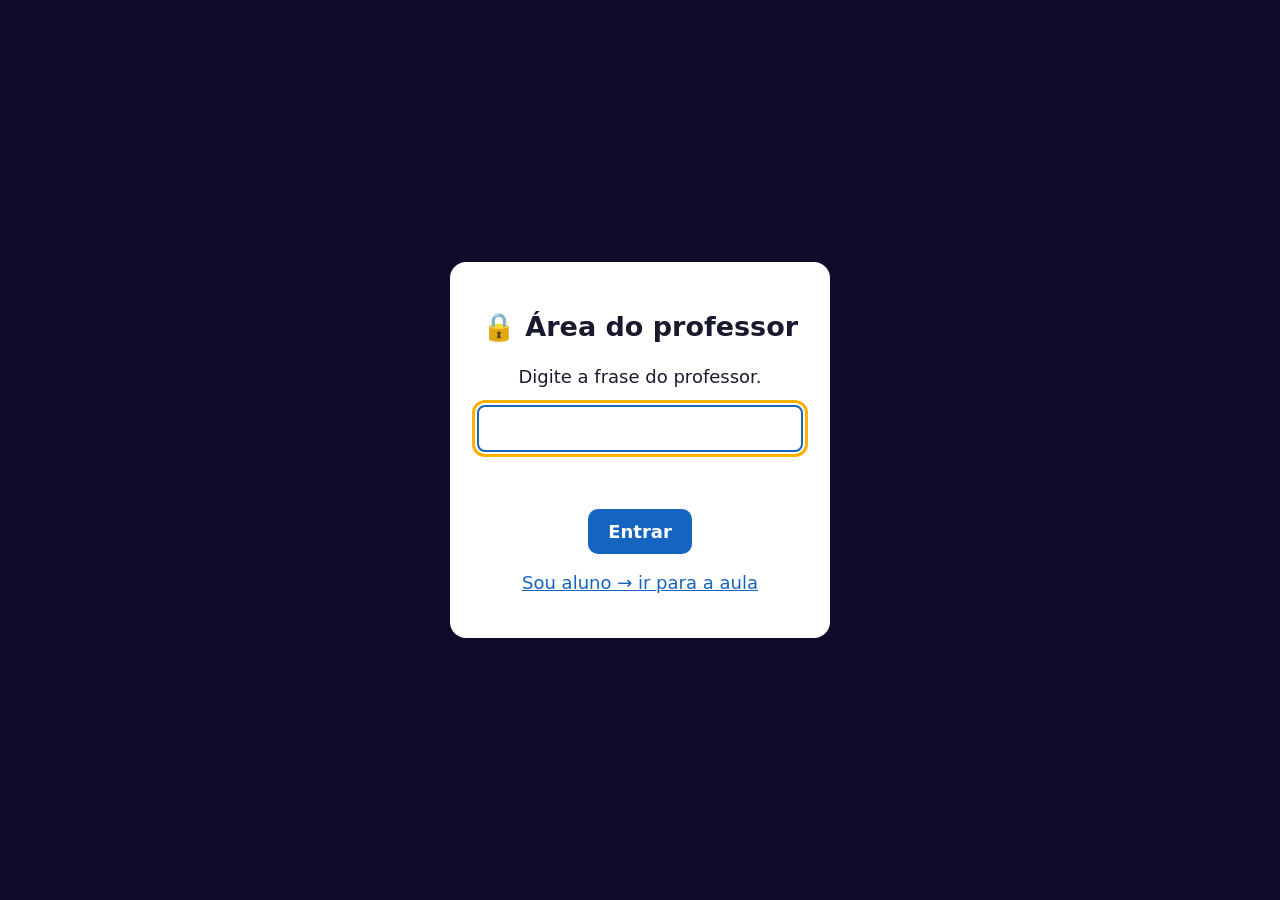
==== professor.html @ aad0c788 "Aula Viva 1.2: página dos alunos nova, área do professor e QR na TV - index.html: página dos alunos " ====
<!DOCTYPE html>
<html lang="pt-BR">
<head>
<meta charset="UTF-8">
<meta name="viewport" content="width=device-width, initial-scale=1">
<meta name="robots" content="noindex">
<title>Área do professor</title>
<link rel="stylesheet" href="motor/viva.css">
<link rel="stylesheet" href="motor/viva-hub.css">
<style>
  .p-acoes { display: flex; flex-wrap: wrap; gap: .5em; margin: .5em 0; }
  .p-acoes a, .p-acoes button { text-decoration: none; }
  .p-link { display: flex; gap: .4em; margin: .3em 0; } .p-link input { flex: 1; min-width: 0; font: 14px var(--mono); padding: .35em; border-radius: 6px; border: 1px solid #7c5cff; }
  .p-status li { margin: .3em 0; }
  .ok { color: #86efac; } .falta { color: #fdba74; }
  html.hub-claro .ok { color: #166534; } html.hub-claro .falta { color: #9a3412; }
</style>
</head>
<body class="hub">
<header class="hub-topo">
  <div class="hub-marca"><span class="hub-logo" aria-hidden="true">👨‍🏫</span><span>Área do professor</span></div>
  <div class="hub-a11y"><button type="button" data-a11y="menos" aria-label="Diminuir letra">A−</button><button type="button" data-a11y="mais" aria-label="Aumentar letra">A+</button></div>
</header>
<div class="hub-corpo" style="grid-template-columns:1fr"><main class="hub-main" id="main"></main></div>
<script src="config.js"></script>
<script src="motor/viva-core.js"></script>
<script src="aulas.js"></script>
<script>
Viva.portaoProfessor(function () {
  "use strict";
  const V = Viva, esc = V.esc, $ = V.$, C = window.VIVA_CONFIG || {};
  V.a11y.init({});
  const LISTA = (window.AULAS || (window.AULAS_ATUAIS || []).map((a) => Object.assign({ hoje: true }, a))).map((a) => Object.assign({}, a, { pasta: a.pasta.replace(/\/?$/, "/") }));
  const DADOS = {};
  const abs = (p) => new URL(p, location.href).href;
  function carregar(i) {
    if (i >= LISTA.length) return pronto();
    const sc = document.createElement("script"); sc.src = LISTA[i].pasta + "aula.js";
    sc.onload = () => { DADOS[LISTA[i].pasta] = window.AULA; window.AULA = undefined; carregar(i + 1); };
    sc.onerror = () => carregar(i + 1); document.head.appendChild(sc);
  }
  const campo = (rot, url) => '<label style="font-size:.85em;font-weight:700">' + rot + '</label><div class="p-link"><input readonly value="' + esc(url) + '"><button class="btn sec" type="button" data-copiar>📋</button></div>';
  function pronto() {
    const fb = C.firebase && C.firebase.apiKey && C.firebase.databaseURL;
    let h = '<section class="hub-card"><h1>Situação do site</h1><ul class="p-status">' +
      '<li class="' + (fb ? "ok" : "falta") + '">' + (fb ? "✔ Firebase configurado: os celulares seguem o painel ao vivo (entre no painel com seu login)." : "✖ Firebase vazio: os celulares usam os códigos dos blocos.") + "</li>" +
      '<li class="' + (C.feedback && C.feedback.url ? "ok" : "falta") + '">' + (C.feedback && C.feedback.url ? "✔ Formulário de feedback ligado." : "✖ Sem formulário de feedback.") + "</li>" +
      '<li class="ok">✔ Página dos alunos: ' + esc(abs("index.html")) + " (não tem link para esta área).</li>" +
      "</ul><p>Para mudar a <b>aula de hoje</b>, edite <code>aulas.js</code>: coloque <code>hoje: true</code> só na aula do dia.</p>" + campo("Link da página dos alunos (todas as aulas)", abs("index.html")) + "</section>";
    h += LISTA.slice().reverse().map((a) => {
      const d = DADOS[a.pasta]; if (!d) return '<section class="hub-card"><h2>' + esc(a.pasta) + " — aula.js não encontrado</h2></section>";
      return '<section class="hub-card' + (a.hoje ? " destaque" : "") + '"><h1>' + esc(d.titulo) + (a.hoje ? ' <span class="hub-tag">hoje</span>' : "") + '</h1><p class="hub-sub">' + esc(d.objetivo || "") + "</p>" +
        '<div class="p-acoes"><a class="hub-btn ouro pequeno" href="' + esc(a.pasta) + 'professor.html"><span class="ic">🎛️</span><span>Painel</span></a><a class="hub-btn roxo pequeno" href="' + esc(a.pasta) + 'tv.html" target="viva-tv"><span class="ic">📺</span><span>TV</span></a></div>' +
        campo("Link da aula no celular (para o Classroom)", abs(a.pasta + "aluno.html")) + (d.jogo ? campo("Link do jogo", abs(a.pasta + "jogo.html")) : "") + "</section>";
    }).join("");
    $("#main").innerHTML = h;
    V.$$("[data-copiar]").forEach((b) => (b.onclick = async () => { const i = b.previousElementSibling; try { await navigator.clipboard.writeText(i.value); V.toast("Link copiado.", "ok"); } catch (e) { i.select(); V.toast("Selecionado: use Ctrl+C."); } }));
  }
  carregar(0);
}, "index.html");
</script>
</body>
</html>
---- motor/viva.css ----
@font-face { font-family: "Giz"; src: url("fontes/patrick-hand.woff2") format("woff2"); font-display: swap; } /* Patrick Hand, SIL OFL 1.1 */
/* Kit Aula Viva — estilos compartilhados. Cores conferidas para WCAG 2.1 AA (ferramentas/contraste.py). */
:root {
  --escala: 1;
  --azul: #0D47A1; --azul2: #1565C0; --azul-claro: #E3F2FD;
  --texto: #1a1a2e; --texto2: #3d4152; --fundo: #F6F7FB; --cartao: #ffffff; --borda: #d5d9e4;
  --dourado: #FFB300; --dourado-claro: #FFF8E1;
  --roxo: #6A1B9A; --roxo-claro: #F3E5F5;
  --verde: #2E7D32; --verde-claro: #E8F5E9;
  --vermelho: #C62828; --vermelho-claro: #FFEBEE;
  --laranja: #B33C00; --laranja-claro: #FFF3E0;
  --lousa: #1f2d26; --giz: #f5f5ee; --giz-amarelo: #ffe082;
  --cod-fundo: #0d1117; --cod-texto: #e6edf3;
  --fonte: "Segoe UI", system-ui, -apple-system, Roboto, Arial, sans-serif;
  --mono: "Cascadia Mono", "Consolas", "DejaVu Sans Mono", "Courier New", monospace;
  --raio: 14px;
}
* { box-sizing: border-box; }
html, body { margin: 0; }
body { font-family: var(--fonte); color: var(--texto); background: var(--fundo); }
button { font: inherit; cursor: pointer; color: inherit; background: #e8ebf3; border: 0; }
a { color: var(--azul2); }
code, pre, .py-editor, .pl-input { font-family: var(--mono); font-variant-ligatures: none !important; }
.btn { background: var(--azul2); color: #fff; border-radius: 10px; padding: .55em 1em; font-weight: 600; border: 2px solid transparent; }
.btn:hover { background: var(--azul); }
.btn.sec { background: #fff; color: var(--azul); border-color: var(--azul2); }
.btn.ok { background: var(--verde); }
.btn.perigo { background: var(--vermelho); }
.btn:disabled { opacity: .55; cursor: default; }
:focus-visible { outline: 3px solid var(--dourado); outline-offset: 2px; }
[hidden] { display: none !important; }

/* ===== Slide (conteúdo comum) ===== */
.slide { color: var(--texto); }
.s-titulo { color: var(--azul); margin: 0 0 .5em; line-height: 1.15; }
.s-texto { line-height: 1.45; margin: 0 0 .7em; }
.s-itens { padding-left: 1.2em; margin: 0; }
.s-itens li { margin: .35em 0; line-height: 1.4; transition: opacity .35s; }
.s-itens li.oculto { opacity: 0; }
.s-destaque { background: var(--dourado-claro); border-left: 6px solid var(--dourado); padding: .6em .9em; border-radius: 8px; margin-top: .8em; font-weight: 600; }
.s-tag { align-self: flex-start; display: inline-block; background: var(--roxo); color: #fff; font-weight: 700; border-radius: 99px; padding: .2em .8em; margin-bottom: .5em; font-size: .8em; }
.s-tag.quiz { background: var(--azul); } .s-tag.tut { background: #00695C; } .s-tag.pratica { background: var(--verde); } .s-tag.demo { background: var(--laranja); }
.s-pergunta { background: var(--azul-claro); border-radius: 10px; padding: .6em .9em; margin: .6em 0; font-weight: 600; }
.s-resposta { background: var(--verde-claro); border-left: 6px solid var(--verde); border-radius: 8px; padding: .6em .9em; margin: .6em 0; }
.s-fonte { font-size: .75em; color: var(--texto2); margin-top: .8em; }
.s-img { margin: .6em 0 0; text-align: center; } .s-img img { max-width: 100%; max-height: 340px; border-radius: 10px; } .s-img figcaption { font-size: .75em; color: var(--texto2); }
.s-hero { text-align: center; }
.s-hero h1 { margin: .2em 0; line-height: 1.1; }
.hero-emoji { font-size: 2.6em; }
.s-quadro { background: var(--lousa); color: var(--giz); border-radius: var(--raio); padding: 1em 1.3em; border: 10px solid #6d4c2f; }
.s-quadro .s-titulo { color: var(--giz-amarelo); }
.quadro-rotulo { font-size: .75em; color: var(--giz-amarelo); letter-spacing: .05em; margin-bottom: .3em; }
.quadro-linhas { font-size: calc(1.15em * var(--zq, 1)); }
.quadro-linhas p { margin: .25em 0; font-family: "Giz", "Segoe Print", "Comic Sans MS", cursive; line-height: 1.35; min-height: 1.35em; text-shadow: 0 0 1px rgba(255,255,255,.55), 1px 1px 0 rgba(0,0,0,.35); letter-spacing: .01em; }
.quadro-linhas p.digitando::after { color: #fff; content: "▮"; }
.quadro-linhas code { background: transparent; color: var(--giz-amarelo); }
.ativ-meta { display: flex; gap: .6em; flex-wrap: wrap; margin-bottom: .5em; }
.ativ-meta span { background: var(--verde-claro); color: #1b5e20; border-radius: 99px; padding: .2em .8em; font-weight: 600; font-size: .85em; }
.ativ-itens li { margin: .4em 0; line-height: 1.4; }
.ativ-itens label { display: flex; gap: .5em; align-items: flex-start; }
.ativ-itens input { width: 1.4em; height: 1.4em; flex: none; margin-top: .1em; }
.quiz-ops { display: grid; gap: .5em; }
.op { text-align: left; background: #fff; border: 2px solid var(--borda); border-radius: 10px; padding: .55em .8em; line-height: 1.3; color: var(--texto); }
.op b { display: inline-block; min-width: 1.5em; color: var(--azul); }
.op.certa { background: var(--verde-claro); border-color: var(--verde); }
.op.errada { background: var(--vermelho-claro); border-color: var(--vermelho); }
.op:disabled { cursor: default; opacity: 1; }
.cartas { display: grid; grid-template-columns: repeat(auto-fit, minmax(220px, 1fr)); gap: .7em; }
.carta { position: relative; min-height: 7em; border-radius: 12px; border: 2px solid var(--roxo); background: var(--roxo-claro); padding: .7em; perspective: 800px; color: var(--texto); }
.carta .frente, .carta .verso { display: block; line-height: 1.3; overflow-wrap: anywhere; }
.carta, .chip, .grupo, .op { min-width: 0; overflow-wrap: anywhere; }
.carta .verso { display: none; }
.carta.virada { background: #fff; border-color: var(--verde); }
.carta.virada .frente { display: none; } .carta.virada .verso { display: block; }
.carta:not(.virada) .frente { font-weight: 700; font-size: 1.1em; }
.classif-itens { display: flex; flex-wrap: wrap; gap: .4em; margin: .4em 0 .8em; min-height: 2em; }
.chip { background: #fff; border: 2px solid var(--azul2); border-radius: 99px; padding: .35em .8em; color: var(--texto); display: inline-block; }
.chip.sel { background: var(--dourado); border-color: #8a5a00; }
.chip.fixo { border-color: var(--verde); background: var(--verde-claro); margin: .15em; }
.classif-grupos { display: grid; grid-template-columns: repeat(auto-fit, minmax(200px, 1fr)); gap: .6em; }
.grupo { border: 2px dashed var(--azul2); border-radius: 12px; padding: .5em; min-height: 5em; background: #fff; }
.grupo-nome { font-weight: 700; color: var(--azul); margin-bottom: .3em; }
.treme { animation: treme .4s; }
@keyframes treme { 25% { transform: translateX(-6px); } 75% { transform: translateX(6px); } }
.faca-celular { display: inline-block; background: var(--dourado); color: #1a1a2e; font-weight: 700; padding: .4em 1em; border-radius: 99px; }
.dica-uso { font-size: .8em; color: var(--texto2); }
.balao { position: relative; background: var(--dourado-claro); border: 2px solid var(--dourado); border-radius: 14px; padding: .5em .8em; margin-top: .7em; line-height: 1.35; }
.balao::before { content: "💬 "; }

/* demo código */
.demo-cod .ed-barra { background: #1f2630; color: #c9d1d9; padding: .35em .7em; border-radius: 10px 10px 0 0; font-size: .7em; font-family: var(--mono); }
.ed-barra span { display: inline-block; width: .7em; height: .7em; border-radius: 50%; background: #ff5f56; margin-right: .25em; }
.ed-barra span:nth-child(2) { background: #ffbd2e; } .ed-barra span:nth-child(3) { background: #27c93f; }
.ed { background: var(--cod-fundo); color: var(--cod-texto); padding: .5em 0; border-radius: 0 0 10px 10px; overflow-x: auto; }
.ed-linha { display: flex; min-height: 1.45em; font-family: var(--mono); white-space: pre; }
.ed-linha.atual { background: #1c2b44; }
.ed-n { color: #8b949e; width: 2.4em; text-align: right; padding-right: .7em; flex: none; user-select: none; }
.ed code { background: none; color: inherit; }
.digitando::after { content: "▌"; color: var(--dourado); animation: pisca 1s steps(1) infinite; }
@keyframes pisca { 50% { opacity: 0; } }
.hl-kw { color: #ff7b72; } .hl-str { color: #a5d6ff; } .hl-num { color: #79c0ff; } .hl-com { color: #8b949e; } .hl-bi { color: #d2a8ff; } .hl-op { color: #e6edf3; }
.saida { margin-top: .5em; background: #fff; border: 2px solid var(--verde); border-radius: 10px; }
.saida-rot { background: var(--verde); color: #fff; font-weight: 700; padding: .2em .7em; font-size: .75em; }
.saida pre, pre.codigo { margin: 0; padding: .5em .8em; white-space: pre-wrap; font-family: var(--mono); }
pre.codigo { background: var(--cod-fundo); color: var(--cod-texto); border-radius: 10px; }

/* demo carta / e-mail */
.demo-carta { background: #fff; border: 2px solid var(--borda); border-radius: 12px; padding: .6em .9em; }
.demo-carta.papel { background: #fffdf5; background-image: repeating-linear-gradient(transparent 0 1.9em, #e3e7f1 1.9em 2em); }
.ct-cab { border-bottom: 2px solid var(--borda); margin-bottom: .4em; padding-bottom: .3em; }
.ct-campo { display: flex; gap: .6em; align-items: baseline; padding: .2em .3em; border-radius: 8px; min-height: 1.6em; }
.ct-campo.atual { background: var(--dourado-claro); outline: 2px solid var(--dourado); }
.ct-rot { flex: none; font-size: .7em; font-weight: 700; color: #fff; background: var(--azul2); border-radius: 99px; padding: .1em .6em; min-width: 5.5em; text-align: center; }
.ct-corpo .ct-campo { flex-direction: column; gap: .1em; }
.ct-corpo .ct-rot { background: var(--roxo); }
.ct-txt { line-height: 1.4; min-width: 0; overflow-wrap: anywhere; }
.ct-campo.vazia .ct-txt { color: transparent; }

/* demo e prática de planilha */
.pl-fx { display: flex; align-items: center; gap: .4em; border: 2px solid var(--borda); border-bottom: 0; background: #fff; padding: .3em .5em; border-radius: 10px 10px 0 0; font-family: var(--mono); }
.pl-nome { font-weight: 700; min-width: 2.6em; color: var(--azul); }
.pl-f { color: var(--texto2); font-style: italic; }
.pl-entrada { flex: 1; min-height: 1.3em; }
.pl-input { flex: 1; min-width: 0; font-size: 1em; padding: .3em .4em; border: 2px solid var(--azul2); border-radius: 6px; }
.pl-rola { overflow-x: auto; }
table.pl { border-collapse: collapse; background: #fff; width: 100%; font-variant-numeric: tabular-nums; }
.pl th { background: #eef1f6; color: var(--texto2); font-weight: 600; border: 1px solid #c7ccd8; padding: .2em .4em; font-size: .8em; }
.pl td { border: 1px solid #c7ccd8; padding: .25em .45em; white-space: nowrap; height: 1.8em; }
.pl td.num { text-align: right; }
.pl td.cab { font-weight: 700; background: #f3f6fb; }
.pl td.sel { outline: 3px solid var(--azul2); outline-offset: -3px; background: #e8f0fe; }
.pl td.ref { background: #fff3cd; box-shadow: inset 0 0 0 2px #c77700; }
.pl td.edit { background: #fffbea; cursor: pointer; }
.pl td.edit.sel { background: #e8f0fe; }
.pl td.acende { animation: acende 1.2s; }
@keyframes acende { 0% { background: #c8f7c5; } 100% { background: #e8f0fe; } }
.pl-msg { min-height: 1.4em; margin: .4em 0; }
.pl-msg.ok { color: var(--verde); font-weight: 700; }

/* python */
.py-editor { width: 100%; background: var(--cod-fundo); color: var(--cod-texto); border: 0; border-radius: 10px; padding: .6em; font-size: .95em; line-height: 1.45; tab-size: 4; resize: vertical; }
.py-botoes { display: flex; gap: .5em; margin: .5em 0; }
.py-saida { background: #fff; border: 2px solid var(--borda); border-radius: 10px; padding: .5em; min-height: 2.5em; white-space: pre-wrap; margin: 0; }
.py-saida.erro { border-color: var(--vermelho); color: #8e1b1b; background: var(--vermelho-claro); }
.py-saida.ok { border-color: var(--verde); background: var(--verde-claro); }

/* desenho */
.desenho canvas { width: 100%; border: 2px solid var(--borda); border-radius: 10px; background: #fff; touch-action: none; }
.cores { display: flex; gap: .4em; align-items: center; flex-wrap: wrap; margin-bottom: .4em; }
.cor { width: 2.2em; height: 2.2em; border-radius: 50%; border: 3px solid #fff; box-shadow: 0 0 0 2px var(--borda); }
.cor.sel { box-shadow: 0 0 0 3px var(--texto); }

/* apoio, glossário, dica */
.apoio-box { display: none; gap: .7em; align-items: center; background: var(--dourado-claro); border: 3px solid var(--dourado); border-radius: 14px; padding: .6em .8em; margin-bottom: .7em; }
.modo-apoio .apoio-box { display: flex; }
.apoio-emoji { font-size: 2.2em; }
.apoio-box p { margin: 0; font-size: 1.1em; font-weight: 600; line-height: 1.35; }
.glossario, .dica { margin-top: .8em; background: #fff; border: 2px solid var(--borda); border-radius: 10px; padding: .4em .7em; }
.glossario summary, .dica summary { font-weight: 700; cursor: pointer; }
.glossario dt { font-weight: 700; margin-top: .4em; } .glossario dd { margin: 0 0 .2em; }

/* ===== TV (palco 1600×900 escalado) ===== */
body.tv { background: #000; overflow: hidden; height: 100vh; }
.palco-envoltorio { width: 100vw; height: 100vh; display: flex; align-items: center; justify-content: center; }
.palco { width: 1600px; height: 900px; flex: none; transform-origin: center; background: var(--fundo); padding: 60px 90px; font-size: 38px; overflow: hidden; position: relative; display: flex; flex-direction: column; justify-content: safe center; }
.palco .s-titulo { font-size: 1.6em; }
.palco.t-hero { background: linear-gradient(135deg, #0D47A1, #0A2540); }
.palco.t-hero .s-hero { color: #fff; } .palco.t-hero .s-hero h1 { font-size: 2.3em; } .palco.t-hero .hero-sub { color: #e3f2fd; font-size: 1.1em; }
.palco.t-quadro { background: #2b2b2b; }
.palco.t-demo .ed-linha, .palco.t-demo .saida pre { font-size: .9em; }
.palco.t-demo.m-planilha .pl td, .palco.t-demo.m-planilha .pl th { font-size: .75em; }
.palco .cartas { grid-template-columns: repeat(auto-fit, minmax(300px, 1fr)); }
.palco .op { font-size: .9em; }
.palco .s-fonte { font-size: .55em; }
.palco .glossario { display: none; }
.palco-rodape { position: absolute; bottom: 14px; right: 24px; font-size: 18px; color: #5a6072; }
.tv-espera { color: #fff; font-family: var(--fonte); text-align: center; }

/* ===== Celular do aluno ===== */
body.aluno { font-size: calc(18px * var(--escala)); background: var(--fundo); }
.topo { position: sticky; top: 0; z-index: 10; background: var(--azul); color: #fff; padding: 6px 8px; display: flex; align-items: center; gap: 5px; flex-wrap: nowrap; font-size: 15px; }
.topo .tit { flex: 1; min-width: 0; font-weight: 700; white-space: nowrap; overflow: hidden; text-overflow: ellipsis; font-size: .9em; }
.topo button { background: rgba(255,255,255,.16); color: #fff; border-radius: 8px; min-width: 2.15em; height: 2.3em; padding: 0 .3em; flex: none; }
@media (max-width: 400px) { .topo .tit { display: none; } .topo { justify-content: space-between; } }
.topo button[aria-pressed="true"], .topo button.ativo { background: var(--dourado); color: #1a1a2e; }
.status { font-size: 12px; padding: .15em .55em; border-radius: 99px; background: #fff; color: var(--texto); white-space: nowrap; flex: none; }
.status.ao-vivo { background: #c8f7c5; color: #14532d; } .status.offline { background: #ffe0b2; color: #6b2e00; }
#adesivos { font-weight: 700; } #adesivos.pulo { animation: pulo .5s; }
@keyframes pulo { 50% { transform: scale(1.35); } }
.aviso-barra { background: var(--dourado-claro); border-bottom: 2px solid var(--dourado); padding: .4em .7em; font-size: .85em; display: flex; gap: .5em; align-items: center; flex-wrap: wrap; }
.aviso-barra .btn { padding: .3em .7em; }
main.aula { padding: .9em .8em 6.5em; max-width: 760px; margin: 0 auto; }
.slide.ctx-aluno { background: var(--cartao); border-radius: var(--raio); padding: 1em; box-shadow: 0 2px 10px rgba(20,30,60,.08); }
.ctx-aluno .s-titulo { font-size: 1.35em; }
.ctx-aluno.t-hero { background: linear-gradient(135deg, #0D47A1, #0A2540); }
.ctx-aluno.t-hero .s-hero { color: #fff; } .ctx-aluno.t-hero .hero-sub { color: #e3f2fd; }
.ctx-aluno .ed-linha, .ctx-aluno .saida pre { font-size: .85em; }
.ctx-aluno .cartas { grid-template-columns: repeat(auto-fit, minmax(min(100%, 8.5em), 1fr)); }
.ctx-aluno .op { min-height: 2.8em; }
.navbar { font-size: 17px; position: fixed; left: 0; right: 0; bottom: 0; background: #fff; border-top: 2px solid var(--borda); display: flex; gap: .5em; padding: .5em .6em calc(.5em + env(safe-area-inset-bottom)); align-items: center; z-index: 10; }
.navbar .btn { flex: 1; min-height: 2.8em; }
.navbar .pos { font-size: .8em; color: var(--texto2); min-width: 3.5em; text-align: center; }
.trava { text-align: center; padding: 1.2em .8em; }
.trava input { font-size: 1.2em; padding: .4em; width: 9em; text-align: center; border: 2px solid var(--azul2); border-radius: 8px; text-transform: lowercase; }
.demo-repetir { margin-top: .6em; display: flex; gap: .5em; flex-wrap: wrap; }
.feedback-box { background: #fff; border-radius: var(--raio); padding: 1em; margin-top: 1em; border: 2px solid var(--borda); }
.emojis { display: flex; justify-content: space-between; gap: .3em; margin: .5em 0; }
.emojis button { font-size: 1.8em; background: #f1f3f8; border-radius: 12px; flex: 1; padding: .2em 0; }
.emojis button.sel { background: var(--dourado); }
.rot { font-weight: 700; display: block; margin: .6em 0 .2em; }
.resp-texto { width: 100%; font: inherit; padding: .5em; border: 2px solid var(--borda); border-radius: 10px; }

/* ===== Toast ===== */
#viva-toast { position: fixed; left: 50%; bottom: 5.5em; transform: translateX(-50%) translateY(20px); background: #263238; color: #fff; padding: .6em 1em; border-radius: 12px; opacity: 0; pointer-events: none; transition: .25s; z-index: 50; max-width: 90vw; text-align: center; font-size: 1rem; }
#viva-toast.mostra { opacity: 1; transform: translateX(-50%); }
#viva-toast.ok { background: var(--verde); }

/* ===== Acessibilidade ===== */
.alto-contraste body, html.alto-contraste body { background: #000; }
html.alto-contraste .slide.ctx-aluno, html.alto-contraste .feedback-box { background: #000; color: #fff; border: 2px solid #fff; }
html.alto-contraste .ctx-aluno .s-titulo { color: #ffe082; }
html.alto-contraste .ctx-aluno .op, html.alto-contraste .ctx-aluno .chip, html.alto-contraste .ctx-aluno .grupo, html.alto-contraste .ctx-aluno .carta { background: #000; color: #fff; border-color: #fff; }
html.alto-contraste .ctx-aluno .op b, html.alto-contraste .ctx-aluno .grupo-nome { color: #ffe082; }
html.alto-contraste .ctx-aluno .op.certa { border-color: #7CFC00; border-width: 4px; }
html.alto-contraste .ctx-aluno .op.errada { border-color: #ff6e6e; border-width: 4px; text-decoration: line-through; }
html.alto-contraste .ctx-aluno .s-resposta, html.alto-contraste .ctx-aluno .balao, html.alto-contraste .ctx-aluno .s-pergunta, html.alto-contraste .apoio-box, html.alto-contraste .ctx-aluno .s-destaque { background: #000; color: #fff; border: 2px solid #ffe082; }
html.alto-contraste .glossario, html.alto-contraste .dica { background: #000; color: #fff; border-color: #fff; }
html.sem-mov *, html.sem-mov *::before, html.sem-mov *::after { animation: none !important; transition: none !important; }
@media (prefers-reduced-motion: reduce) { *, *::before, *::after { animation: none !important; transition: none !important; } }

/* tutorial de ferramenta */
.tut-passos { padding-left: 1.4em; margin: .3em 0; }
.tut-passos li { margin: .45em 0; line-height: 1.45; transition: opacity .35s; }
.tut-passos li.oculto { opacity: 0; }
.tut-passos label { display: flex; gap: .5em; align-items: flex-start; }
.tut-passos input { width: 1.4em; height: 1.4em; flex: none; margin-top: .15em; }
.menu-cam { display: inline-flex; flex-wrap: wrap; align-items: center; gap: .2em; vertical-align: middle; }
.menu-it { background: #fff; border: 2px solid #5f6368; border-radius: 6px; padding: 0 .4em; font-weight: 700; color: #202124; font-size: .9em; }
.menu-seta { color: var(--texto2); font-weight: 700; }
kbd { background: #f1f3f4; border: 1px solid #9aa0a6; border-bottom-width: 3px; border-radius: 5px; padding: 0 .35em; font-family: var(--mono); font-size: .85em; color: #202124; }
.tut-dica { display: block; color: var(--texto2); font-size: .85em; margin-top: .15em; }
.palco.t-quadro .quadro-linhas p.giz-vazia, .ctx-aluno .quadro-linhas p.giz-vazia { min-height: 1.35em; }

.ctx-aluno table.pl { font-size: .85em; }
.ctx-aluno .pl-fx .btn { padding: .3em .6em; }

.des-como { margin: .2em 0 .6em; padding-left: 1.3em; } .des-como li { margin: .25em 0; }
.des-txt { display: flex; gap: .4em; margin-bottom: .4em; flex-wrap: wrap; } .des-txt input { flex: 1; min-width: 8em; font: inherit; padding: .4em; border: 2px solid var(--borda); border-radius: 8px; }
.des-aviso { min-height: 1.2em; margin: .2em 0; font-weight: 600; color: var(--azul); }
.prof-clicavel .chip:not(.fixo), .prof-clicavel .grupo { cursor: pointer; }
.prof-clicavel .chip.sel { background: var(--dourado); }

#portao { position: fixed; inset: 0; background: #120a2a; display: flex; align-items: center; justify-content: center; z-index: 100; font-size: 18px; }
#portao form { background: #fff; color: var(--texto); padding: 1.5em; border-radius: 16px; width: min(92vw, 380px); text-align: center; }
#portao input { width: 100%; font-size: 1.1em; padding: .5em; border: 2px solid var(--azul2); border-radius: 8px; }
#portao .msg { color: var(--vermelho); min-height: 1.2em; }
/* QR na TV */
#tv-qr { position: absolute; inset: 0; background: #0a061e; color: #fff; display: flex; align-items: center; justify-content: center; gap: 70px; z-index: 5; font-family: var(--fonte); }
#tv-qr .qr-caixa { background: #fff; padding: 22px; border-radius: 20px; width: 520px; } #tv-qr .qr-caixa svg { width: 100%; height: auto; display: block; }
#tv-qr h2 { font-size: 64px; margin: 0 0 20px; color: #ffe082; } #tv-qr p { font-size: 34px; margin: 10px 0; max-width: 760px; } #tv-qr .url { font: 700 30px var(--mono); word-break: break-all; color: #fff; }
.tv-btn-qr { position: fixed; top: 10px; right: 10px; z-index: 10; opacity: .2; background: #fff; color: #111; border-radius: 10px; padding: 8px 14px; font-size: 18px; }
.tv-btn-qr:hover, .tv-btn-qr:focus { opacity: 1; }
.links-alunos label { display: block; font-weight: 700; margin-top: .7em; } .links-alunos .linha { display: flex; gap: .4em; } .links-alunos input { flex: 1; font: 15px var(--mono); padding: .4em; }
---- motor/viva-hub.css ----
/* Kit Aula Viva — página inicial dos alunos (hub) no estilo "painel de jogo": roxo, dourado e neon.
   Contraste conferido em ferramentas/contraste.py. Tema claro opcional (html.hub-claro). */
:root {
  --h-fundo1: #0c0726; --h-fundo2: #2a1260; --h-por: #c2410c;
  --h-painel: rgba(20, 12, 51, .9); --h-borda: #7c5cff; --h-borda2: #38bdf8;
  --h-texto: #f5f3ff; --h-texto2: #d6ccff; --h-ouro: #ffc23d; --h-ouro2: #ffdd80; --h-roxo: #6d28d9; --h-roxo2: #8b5cf6;
  --h-menu: #1b1142; --h-tinta: #1a1033;
}
html.hub-claro { --h-fundo1: #e9e4ff; --h-fundo2: #c7d2fe; --h-por: #fdba74; --h-painel: rgba(255, 255, 255, .95); --h-borda: #6d28d9; --h-borda2: #0369a1; --h-texto: #1a1033; --h-texto2: #3b2a73; --h-menu: #ffffff; }
body.hub { margin: 0; min-height: 100vh; color: var(--h-texto); font-size: calc(17px * var(--escala)); background: linear-gradient(180deg, var(--h-fundo1) 0%, var(--h-fundo2) 55%, var(--h-por) 100%); background-attachment: fixed; }
.hub-fundo { position: fixed; inset: 0; pointer-events: none; z-index: 0; overflow: hidden; }
.hub-fundo::before { content: ""; position: absolute; inset: 0; background: radial-gradient(circle at 80% 20%, rgba(139, 92, 246, .35), transparent 45%), radial-gradient(circle at 10% 80%, rgba(56, 189, 248, .18), transparent 40%); }
.hub-cidade { position: absolute; bottom: 0; left: 0; width: 100%; height: 45vh; fill: rgba(8, 4, 24, .75); }
.hub-cidade .janelas rect { fill: #ffcf66; opacity: .7; }
html.hub-claro .hub-cidade { fill: rgba(60, 40, 120, .18); } html.hub-claro .hub-cidade .janelas rect { opacity: .3; }

/* topo */
.hub-topo { position: sticky; top: 0; z-index: 5; display: flex; align-items: center; gap: .8em; padding: .5em .9em; background: rgba(12, 7, 38, .92); border-bottom: 2px solid var(--h-borda); box-shadow: 0 0 18px rgba(124, 92, 255, .45); flex-wrap: wrap; }
html.hub-claro .hub-topo { background: rgba(255, 255, 255, .95); }
.hub-marca { display: flex; align-items: center; gap: .4em; font-weight: 900; font-style: italic; text-transform: uppercase; font-size: 1.35em; letter-spacing: .02em; }
.hub-logo { font-size: 1.3em; }
.hub-turma { display: flex; align-items: center; gap: .4em; background: linear-gradient(90deg, #3a2a00, #6b4b00); color: var(--h-ouro2); border: 2px solid var(--h-ouro); border-radius: 10px; padding: .25em .7em; font-weight: 900; font-style: italic; text-transform: uppercase; clip-path: polygon(0 0, 92% 0, 100% 50%, 92% 100%, 0 100%); padding-right: 1.4em; }
.hub-turma small { color: #fff3cf; font-style: normal; font-weight: 700; text-transform: none; }
.hub-aula { display: flex; gap: .9em; color: var(--h-texto2); font-weight: 600; flex: 1; min-width: 0; flex-wrap: wrap; }
.hub-a11y { display: flex; gap: .4em; margin-left: auto; }
.hub-a11y button { background: transparent; color: var(--h-texto); border: 2px solid var(--h-texto2); border-radius: 8px; min-width: 2.6em; height: 2.4em; font-weight: 700; }
.hub-a11y button:hover { border-color: var(--h-ouro); }

/* corpo */
.hub-corpo { position: relative; z-index: 1; display: grid; grid-template-columns: 230px 1fr; gap: 1.2em; padding: 1.2em; max-width: 1200px; margin: 0 auto; }
.hub-menu { display: flex; flex-direction: column; gap: .7em; }
.hub-menu button { display: flex; align-items: center; gap: .6em; text-align: left; background: var(--h-menu); color: var(--h-texto); border: 2px solid rgba(124, 92, 255, .55); border-radius: 12px; padding: .8em .9em; font-weight: 800; text-transform: uppercase; font-size: .9em; clip-path: polygon(0 0, 100% 0, 100% 75%, 92% 100%, 0 100%); }
.hub-menu button span { font-size: 1.4em; }
.hub-menu button:hover { border-color: var(--h-borda2); }
.hub-menu button.ativo { background: linear-gradient(90deg, #4a3500, #7a5600); border-color: var(--h-ouro); color: #fff7dd; box-shadow: 0 0 14px rgba(255, 194, 61, .55); }
html.hub-claro .hub-menu button.ativo { background: #ffe3a3; color: var(--h-tinta); }
.hub-main { min-width: 0; }
.hub-carregando { color: var(--h-texto2); }

/* cartões */
.hub-card { background: var(--h-painel); border: 2px solid var(--h-borda); border-radius: 18px; padding: 1.3em 1.4em; box-shadow: 0 0 0 1px rgba(56, 189, 248, .35) inset, 0 0 22px rgba(124, 92, 255, .4); margin-bottom: 1.2em; clip-path: polygon(0 0, 97% 0, 100% 4%, 100% 100%, 3% 100%, 0 96%); }
.hub-card h1 { margin: 0 0 .3em; font-size: 1.6em; font-weight: 900; font-style: italic; text-transform: uppercase; line-height: 1.15; }
.hub-card h2 { margin: 0 0 .2em; font-size: 1.2em; }
.hub-card h3 { margin: .6em 0 .2em; font-size: 1.05em; color: var(--h-ouro2); }
html.hub-claro .hub-card h3 { color: #7a4b00; }
.hub-sub { color: var(--h-texto2); margin: 0 0 .6em; font-size: 1.1em; }
.hub-cab { display: flex; align-items: center; gap: .9em; margin-bottom: 1em; }
.hub-escudo { font-size: 2.6em; background: radial-gradient(circle, #3b2a8a, #1b1142); border: 3px solid var(--h-ouro); border-radius: 50% 50% 45% 45%; width: 1.7em; height: 1.8em; display: flex; align-items: center; justify-content: center; flex: none; }

/* botões grandes */
.hub-botoes { display: grid; grid-template-columns: repeat(auto-fit, minmax(210px, 1fr)); gap: 1em; margin: .6em 0; }
.hub-btn { display: flex; align-items: center; gap: .6em; text-decoration: none; font-weight: 900; font-style: italic; text-transform: uppercase; font-size: 1.05em; line-height: 1.1; padding: .8em 1em; border-radius: 14px; border: 3px solid; clip-path: polygon(4% 0, 100% 0, 96% 100%, 0 100%); transition: transform .15s, box-shadow .15s; }
.hub-btn .ic { font-size: 1.7em; font-style: normal; }
.hub-btn:hover, .hub-btn:focus-visible { transform: translateY(-2px); }
.hub-btn.ouro { background: linear-gradient(180deg, var(--h-ouro2), var(--h-ouro)); color: var(--h-tinta); border-color: #fff1c2; box-shadow: 0 0 18px rgba(255, 194, 61, .7); }
.hub-btn.roxo { background: linear-gradient(180deg, var(--h-roxo2), var(--h-roxo)); color: #fff; border-color: #c4b5fd; box-shadow: 0 0 18px rgba(139, 92, 246, .7); }
.hub-botoes.grande .hub-btn { font-size: 1.6em; padding: .9em 1.1em; min-height: 3.2em; }
.hub-btn.pequeno { display: inline-flex; font-size: .95em; padding: .5em .9em; }

/* missão */
.hub-missao { display: flex; gap: .8em; align-items: center; margin-top: 1em; background: rgba(12, 7, 38, .6); border: 2px solid var(--h-borda); border-radius: 14px; padding: .7em 1em; }
html.hub-claro .hub-missao { background: #f1edff; }
.hub-missao > span { font-size: 2em; }
.hub-missao b { text-transform: uppercase; font-style: italic; color: var(--h-ouro2); }
html.hub-claro .hub-missao b { color: #7a4b00; }
.hub-missao p { margin: .15em 0 0; }

/* listas */
.hub-lista { display: grid; gap: .9em; }
.hub-item { display: flex; gap: 1em; align-items: flex-start; background: rgba(12, 7, 38, .45); border: 1px solid rgba(124, 92, 255, .6); border-radius: 14px; padding: .8em; }
html.hub-claro .hub-item { background: #faf8ff; }
.hub-item.hoje { border: 2px solid var(--h-ouro); }
.hub-num { flex: none; width: 2.4em; height: 2.4em; border-radius: 12px; background: #2a1a66; color: var(--h-ouro2); border: 2px solid var(--h-ouro); font-weight: 900; font-size: 1.3em; display: flex; align-items: center; justify-content: center; }
html.hub-claro .hub-num { background: #fff3cf; color: #5c3a00; }
.hub-info { flex: 1; min-width: 0; } .hub-info p { margin: .2em 0 .5em; }
.hub-info ol { margin: .2em 0; padding-left: 1.3em; }
.hub-tag { font-size: .7em; background: var(--h-ouro); color: var(--h-tinta); border-radius: 99px; padding: .1em .6em; vertical-align: middle; }
.hub-entrega { color: var(--h-texto2); }
.hub-estrelas { font-size: 1.2em; } .hub-estrelas .apagada { filter: grayscale(1); opacity: .35; }
.hub-placar { display: flex; gap: 1em; flex-wrap: wrap; margin: .5em 0 1em; }
.hub-placar div { flex: 1; min-width: 140px; background: rgba(12, 7, 38, .55); border: 2px solid var(--h-ouro); border-radius: 14px; padding: .7em; text-align: center; }
html.hub-claro .hub-placar div { background: #fff8e6; }
.hub-placar b { display: block; font-size: 2em; color: var(--h-ouro2); } html.hub-claro .hub-placar b { color: #7a4b00; }
.hub-rola { overflow-x: auto; }
.hub-tab { width: 100%; border-collapse: collapse; } .hub-tab th, .hub-tab td { padding: .45em .6em; border-bottom: 1px solid rgba(124, 92, 255, .4); text-align: left; } .hub-tab td.n { text-align: right; white-space: nowrap; }

/* celular */
@media (max-width: 760px) {
  .hub-corpo { grid-template-columns: 1fr; padding: .7em; gap: .7em; }
  .hub-menu { flex-direction: row; overflow-x: auto; gap: .45em; padding-bottom: .2em; }
  .hub-menu button { flex: none; padding: .55em .7em; font-size: .78em; clip-path: none; }
  .hub-menu button span { font-size: 1.2em; }
  .hub-topo { gap: .4em; padding: .45em .6em; }
  .hub-marca { font-size: 1.05em; }
  .hub-aula { display: none; }
  .hub-card { padding: 1em; clip-path: none; }
  .hub-card h1 { font-size: 1.25em; }
  .hub-botoes.grande .hub-btn { font-size: 1.25em; }
}
html.alto-contraste body.hub { background: #000; } html.alto-contraste .hub-card, html.alto-contraste .hub-menu button { background: #000; border-color: #fff; }

/* ilustração opcional (SITE.imagem em aulas.js), só em tela grande */
.hub-arte { position: fixed; right: 1vw; bottom: 0; height: 72vh; max-width: 30vw; object-fit: contain; z-index: 0; pointer-events: none; }
@media (max-width: 1250px) { .hub-arte { display: none; } }
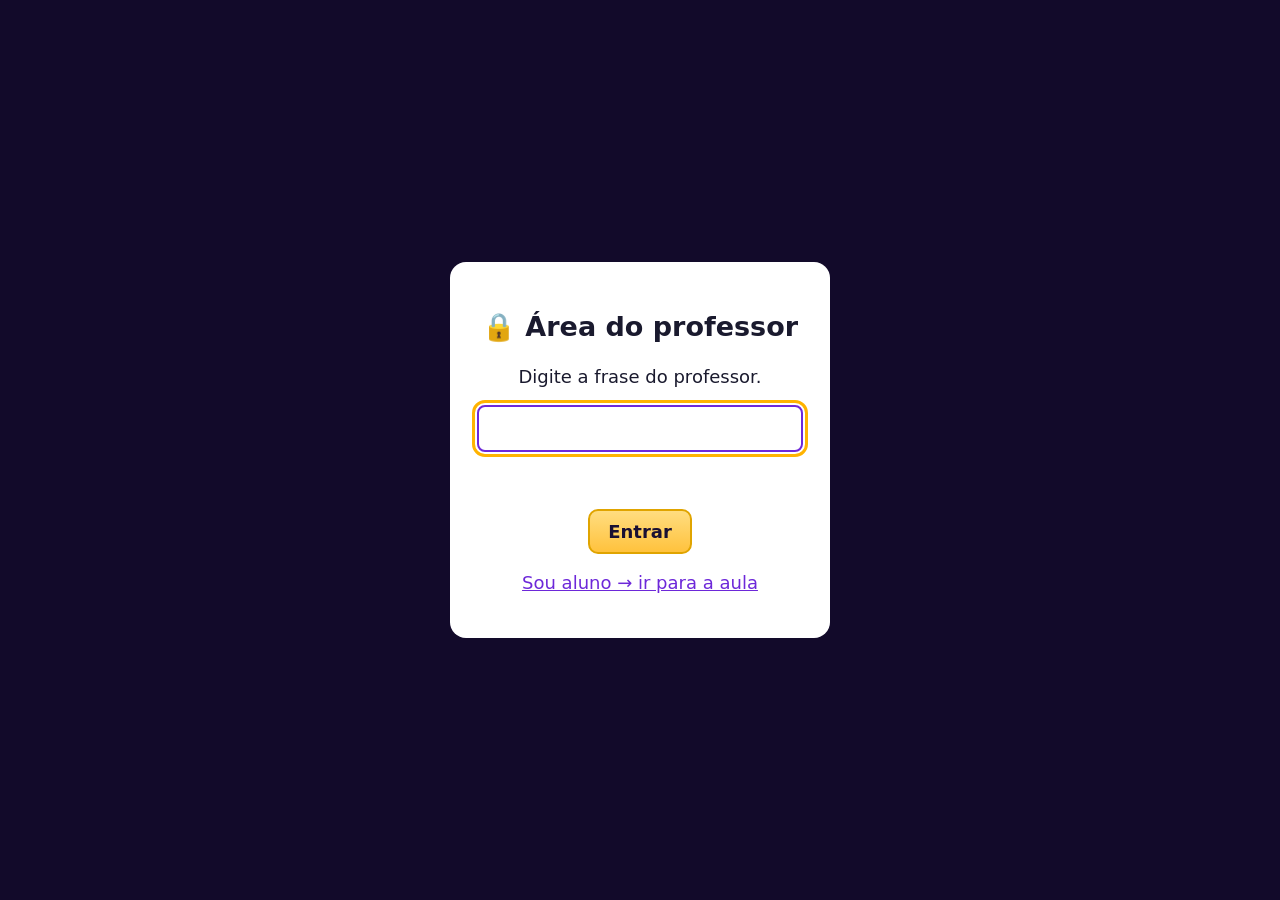
==== commit 39f080cd: "Área do professor mais clara e visual roxo/dourado em todas as páginas - professor.html: guia 'Como " ====
--- a/professor.html
+++ b/professor.html
@@ -47,7 +47,9 @@
       '<li class="' + (C.feedback && C.feedback.url ? "ok" : "falta") + '">' + (C.feedback && C.feedback.url ? "✔ Formulário de feedback ligado." : "✖ Sem formulário de feedback.") + "</li>" +
       '<li class="ok">✔ Página dos alunos: ' + esc(abs("index.html")) + " (não tem link para esta área).</li>" +
       "</ul><p>Para mudar a <b>aula de hoje</b>, edite <code>aulas.js</code>: coloque <code>hoje: true</code> só na aula do dia.</p>" + campo("Link da página dos alunos (todas as aulas)", abs("index.html")) + "</section>";
-    h += LISTA.slice().reverse().map((a) => {
+    h = '<section class="hub-card"><h1>Como usar</h1><ol><li>Escolha a aula abaixo e clique em <b>🎛️ Painel</b> (abra no notebook).</li><li>No painel, clique em <b>📺 Abrir TV</b> e arraste a janela para a TV (ou use o botão TV daqui).</li><li>No painel, <b>☁️ Celulares</b> liga os celulares ao vivo e <b>📱 Alunos</b> mostra o QR na TV e os links para o Classroom.</li></ol></section>' + h;
+    const ordem = LISTA.filter((a) => a.hoje).concat(LISTA.filter((a) => !a.hoje).reverse());
+    h += ordem.map((a) => {
       const d = DADOS[a.pasta]; if (!d) return '<section class="hub-card"><h2>' + esc(a.pasta) + " — aula.js não encontrado</h2></section>";
       return '<section class="hub-card' + (a.hoje ? " destaque" : "") + '"><h1>' + esc(d.titulo) + (a.hoje ? ' <span class="hub-tag">hoje</span>' : "") + '</h1><p class="hub-sub">' + esc(d.objetivo || "") + "</p>" +
         '<div class="p-acoes"><a class="hub-btn ouro pequeno" href="' + esc(a.pasta) + 'professor.html"><span class="ic">🎛️</span><span>Painel</span></a><a class="hub-btn roxo pequeno" href="' + esc(a.pasta) + 'tv.html" target="viva-tv"><span class="ic">📺</span><span>TV</span></a></div>' +
--- a/motor/viva.css
+++ b/motor/viva.css
@@ -2,7 +2,7 @@
 /* Kit Aula Viva — estilos compartilhados. Cores conferidas para WCAG 2.1 AA (ferramentas/contraste.py). */
 :root {
   --escala: 1;
-  --azul: #0D47A1; --azul2: #1565C0; --azul-claro: #E3F2FD;
+  --azul: #4c1d95; --azul2: #6d28d9; --azul-claro: #ede9fe; --ouro: #ffc23d; --ouro2: #ffdd80; --noite: #140c33; --neon: #7c5cff;
   --texto: #1a1a2e; --texto2: #3d4152; --fundo: #F6F7FB; --cartao: #ffffff; --borda: #d5d9e4;
   --dourado: #FFB300; --dourado-claro: #FFF8E1;
   --roxo: #6A1B9A; --roxo-claro: #F3E5F5;
@@ -21,11 +21,12 @@
 button { font: inherit; cursor: pointer; color: inherit; background: #e8ebf3; border: 0; }
 a { color: var(--azul2); }
 code, pre, .py-editor, .pl-input { font-family: var(--mono); font-variant-ligatures: none !important; }
-.btn { background: var(--azul2); color: #fff; border-radius: 10px; padding: .55em 1em; font-weight: 600; border: 2px solid transparent; }
-.btn:hover { background: var(--azul); }
+.btn { background: linear-gradient(180deg, var(--ouro2), var(--ouro)); color: #1a1033; border-radius: 10px; padding: .55em 1em; font-weight: 800; border: 2px solid #e0a400; }
+.btn:hover { filter: brightness(1.05); box-shadow: 0 0 10px rgba(255, 194, 61, .6); }
 .btn.sec { background: #fff; color: var(--azul); border-color: var(--azul2); }
-.btn.ok { background: var(--verde); }
-.btn.perigo { background: var(--vermelho); }
+.btn.sec:hover { background: var(--azul-claro); box-shadow: none; }
+.btn.ok { background: var(--verde); color: #fff; border-color: var(--verde); }
+.btn.perigo { background: var(--vermelho); color: #fff; border-color: var(--vermelho); }
 .btn:disabled { opacity: .55; cursor: default; }
 :focus-visible { outline: 3px solid var(--dourado); outline-offset: 2px; }
 [hidden] { display: none !important; }
@@ -162,10 +163,10 @@
 /* ===== TV (palco 1600×900 escalado) ===== */
 body.tv { background: #000; overflow: hidden; height: 100vh; }
 .palco-envoltorio { width: 100vw; height: 100vh; display: flex; align-items: center; justify-content: center; }
-.palco { width: 1600px; height: 900px; flex: none; transform-origin: center; background: var(--fundo); padding: 60px 90px; font-size: 38px; overflow: hidden; position: relative; display: flex; flex-direction: column; justify-content: safe center; }
+.palco { width: 1600px; height: 900px; flex: none; transform-origin: center; background: #faf8ff; border-top: 14px solid var(--azul2); box-shadow: inset 0 -10px 0 var(--ouro); padding: 60px 90px; font-size: 38px; overflow: hidden; position: relative; display: flex; flex-direction: column; justify-content: safe center; }
 .palco .s-titulo { font-size: 1.6em; }
-.palco.t-hero { background: linear-gradient(135deg, #0D47A1, #0A2540); }
-.palco.t-hero .s-hero { color: #fff; } .palco.t-hero .s-hero h1 { font-size: 2.3em; } .palco.t-hero .hero-sub { color: #e3f2fd; font-size: 1.1em; }
+.palco.t-hero { background: radial-gradient(circle at 80% 15%, rgba(139, 92, 246, .45), transparent 50%), linear-gradient(160deg, #2a1260, #0c0726 70%); }
+.palco.t-hero .s-hero { color: #fff; } .palco.t-hero .s-hero h1 { font-size: 2.3em; color: var(--ouro2); font-style: italic; text-transform: uppercase; } .palco.t-hero .hero-sub { color: #d6ccff; font-size: 1.1em; }
 .palco.t-quadro { background: #2b2b2b; }
 .palco.t-demo .ed-linha, .palco.t-demo .saida pre { font-size: .9em; }
 .palco.t-demo.m-planilha .pl td, .palco.t-demo.m-planilha .pl th { font-size: .75em; }
@@ -177,8 +178,8 @@
 .tv-espera { color: #fff; font-family: var(--fonte); text-align: center; }
 
 /* ===== Celular do aluno ===== */
-body.aluno { font-size: calc(18px * var(--escala)); background: var(--fundo); }
-.topo { position: sticky; top: 0; z-index: 10; background: var(--azul); color: #fff; padding: 6px 8px; display: flex; align-items: center; gap: 5px; flex-wrap: nowrap; font-size: 15px; }
+body.aluno { font-size: calc(18px * var(--escala)); background: linear-gradient(rgba(12, 7, 38, .55), rgba(12, 7, 38, .8)), url("../img/fundo.webp") center / cover fixed, linear-gradient(180deg, #0c0726, #2a1260 60%, #5b2a8a); background-color: #140c33; min-height: 100vh; }
+.topo { position: sticky; top: 0; z-index: 10; background: rgba(12, 7, 38, .95); border-bottom: 2px solid var(--neon); box-shadow: 0 0 14px rgba(124, 92, 255, .45); color: #fff; padding: 6px 8px; display: flex; align-items: center; gap: 5px; flex-wrap: nowrap; font-size: 15px; }
 .topo .tit { flex: 1; min-width: 0; font-weight: 700; white-space: nowrap; overflow: hidden; text-overflow: ellipsis; font-size: .9em; }
 .topo button { background: rgba(255,255,255,.16); color: #fff; border-radius: 8px; min-width: 2.15em; height: 2.3em; padding: 0 .3em; flex: none; }
 @media (max-width: 400px) { .topo .tit { display: none; } .topo { justify-content: space-between; } }
@@ -187,23 +188,23 @@
 .status.ao-vivo { background: #c8f7c5; color: #14532d; } .status.offline { background: #ffe0b2; color: #6b2e00; }
 #adesivos { font-weight: 700; } #adesivos.pulo { animation: pulo .5s; }
 @keyframes pulo { 50% { transform: scale(1.35); } }
-.aviso-barra { background: var(--dourado-claro); border-bottom: 2px solid var(--dourado); padding: .4em .7em; font-size: .85em; display: flex; gap: .5em; align-items: center; flex-wrap: wrap; }
+.aviso-barra { color: var(--texto); background: var(--dourado-claro); border-bottom: 2px solid var(--dourado); padding: .4em .7em; font-size: .85em; display: flex; gap: .5em; align-items: center; flex-wrap: wrap; }
 .aviso-barra .btn { padding: .3em .7em; }
 main.aula { padding: .9em .8em 6.5em; max-width: 760px; margin: 0 auto; }
-.slide.ctx-aluno { background: var(--cartao); border-radius: var(--raio); padding: 1em; box-shadow: 0 2px 10px rgba(20,30,60,.08); }
+.slide.ctx-aluno { background: var(--cartao); border-radius: var(--raio); padding: 1em; border: 2px solid var(--neon); box-shadow: 0 0 18px rgba(124, 92, 255, .45); }
 .ctx-aluno .s-titulo { font-size: 1.35em; }
-.ctx-aluno.t-hero { background: linear-gradient(135deg, #0D47A1, #0A2540); }
-.ctx-aluno.t-hero .s-hero { color: #fff; } .ctx-aluno.t-hero .hero-sub { color: #e3f2fd; }
+.ctx-aluno.t-hero { background: radial-gradient(circle at 80% 10%, rgba(139, 92, 246, .45), transparent 55%), linear-gradient(160deg, #2a1260, #0c0726); }
+.ctx-aluno.t-hero .s-hero { color: #fff; } .ctx-aluno.t-hero .s-hero h1 { color: var(--ouro2); font-style: italic; text-transform: uppercase; } .ctx-aluno.t-hero .hero-sub { color: #d6ccff; }
 .ctx-aluno .ed-linha, .ctx-aluno .saida pre { font-size: .85em; }
 .ctx-aluno .cartas { grid-template-columns: repeat(auto-fit, minmax(min(100%, 8.5em), 1fr)); }
 .ctx-aluno .op { min-height: 2.8em; }
-.navbar { font-size: 17px; position: fixed; left: 0; right: 0; bottom: 0; background: #fff; border-top: 2px solid var(--borda); display: flex; gap: .5em; padding: .5em .6em calc(.5em + env(safe-area-inset-bottom)); align-items: center; z-index: 10; }
+.navbar { font-size: 17px; position: fixed; left: 0; right: 0; bottom: 0; background: rgba(12, 7, 38, .96); border-top: 2px solid var(--neon); display: flex; gap: .5em; padding: .5em .6em calc(.5em + env(safe-area-inset-bottom)); align-items: center; z-index: 10; }
 .navbar .btn { flex: 1; min-height: 2.8em; }
-.navbar .pos { font-size: .8em; color: var(--texto2); min-width: 3.5em; text-align: center; }
+.navbar .pos { font-size: .8em; color: #d6ccff; min-width: 3.5em; text-align: center; }
 .trava { text-align: center; padding: 1.2em .8em; }
 .trava input { font-size: 1.2em; padding: .4em; width: 9em; text-align: center; border: 2px solid var(--azul2); border-radius: 8px; text-transform: lowercase; }
 .demo-repetir { margin-top: .6em; display: flex; gap: .5em; flex-wrap: wrap; }
-.feedback-box { background: #fff; border-radius: var(--raio); padding: 1em; margin-top: 1em; border: 2px solid var(--borda); }
+.feedback-box { background: #fff; border-radius: var(--raio); padding: 1em; margin-top: 1em; border: 2px solid var(--neon); box-shadow: 0 0 14px rgba(124, 92, 255, .35); }
 .emojis { display: flex; justify-content: space-between; gap: .3em; margin: .5em 0; }
 .emojis button { font-size: 1.8em; background: #f1f3f8; border-radius: 12px; flex: 1; padding: .2em 0; }
 .emojis button.sel { background: var(--dourado); }
@@ -211,7 +212,7 @@
 .resp-texto { width: 100%; font: inherit; padding: .5em; border: 2px solid var(--borda); border-radius: 10px; }
 
 /* ===== Toast ===== */
-#viva-toast { position: fixed; left: 50%; bottom: 5.5em; transform: translateX(-50%) translateY(20px); background: #263238; color: #fff; padding: .6em 1em; border-radius: 12px; opacity: 0; pointer-events: none; transition: .25s; z-index: 50; max-width: 90vw; text-align: center; font-size: 1rem; }
+#viva-toast { position: fixed; left: 50%; bottom: 5.5em; transform: translateX(-50%) translateY(20px); background: #2a1260; border: 2px solid var(--neon); color: #fff; padding: .6em 1em; border-radius: 12px; opacity: 0; pointer-events: none; transition: .25s; z-index: 50; max-width: 90vw; text-align: center; font-size: 1rem; }
 #viva-toast.mostra { opacity: 1; transform: translateX(-50%); }
 #viva-toast.ok { background: var(--verde); }
 
@@ -261,3 +262,7 @@
 .tv-btn-qr { position: fixed; top: 10px; right: 10px; z-index: 10; opacity: .2; background: #fff; color: #111; border-radius: 10px; padding: 8px 14px; font-size: 18px; }
 .tv-btn-qr:hover, .tv-btn-qr:focus { opacity: 1; }
 .links-alunos label { display: block; font-weight: 700; margin-top: .7em; } .links-alunos .linha { display: flex; gap: .4em; } .links-alunos input { flex: 1; font: 15px var(--mono); padding: .4em; }
+
+/* títulos no estilo do painel de jogo */
+.ctx-aluno .s-titulo, .palco .s-titulo { font-style: italic; letter-spacing: -.01em; }
+.demo-repetir .btn { box-shadow: 0 0 12px rgba(255, 194, 61, .45); }
--- a/motor/viva-hub.css
+++ b/motor/viva-hub.css
@@ -7,10 +7,12 @@
   --h-menu: #1b1142; --h-tinta: #1a1033;
 }
 html.hub-claro { --h-fundo1: #e9e4ff; --h-fundo2: #c7d2fe; --h-por: #fdba74; --h-painel: rgba(255, 255, 255, .95); --h-borda: #6d28d9; --h-borda2: #0369a1; --h-texto: #1a1033; --h-texto2: #3b2a73; --h-menu: #ffffff; }
-body.hub { margin: 0; min-height: 100vh; color: var(--h-texto); font-size: calc(17px * var(--escala)); background: linear-gradient(180deg, var(--h-fundo1) 0%, var(--h-fundo2) 55%, var(--h-por) 100%); background-attachment: fixed; }
+body.hub { margin: 0; min-height: 100vh; color: var(--h-texto); font-size: calc(17px * var(--escala)); background: linear-gradient(rgba(12, 7, 38, .35), rgba(12, 7, 38, .6)), url("../img/fundo.webp") center / cover fixed, linear-gradient(180deg, var(--h-fundo1) 0%, var(--h-fundo2) 55%, var(--h-por) 100%); background-color: var(--h-fundo1); }
+html.hub-claro body.hub { background: linear-gradient(180deg, var(--h-fundo1) 0%, var(--h-fundo2) 55%, var(--h-por) 100%) fixed; }
 .hub-fundo { position: fixed; inset: 0; pointer-events: none; z-index: 0; overflow: hidden; }
 .hub-fundo::before { content: ""; position: absolute; inset: 0; background: radial-gradient(circle at 80% 20%, rgba(139, 92, 246, .35), transparent 45%), radial-gradient(circle at 10% 80%, rgba(56, 189, 248, .18), transparent 40%); }
-.hub-cidade { position: absolute; bottom: 0; left: 0; width: 100%; height: 45vh; fill: rgba(8, 4, 24, .75); }
+.hub-cidade { position: absolute; bottom: 0; left: 0; width: 100%; height: 45vh; fill: rgba(8, 4, 24, .75); display: none; }
+html.hub-claro .hub-cidade { display: block; }
 .hub-cidade .janelas rect { fill: #ffcf66; opacity: .7; }
 html.hub-claro .hub-cidade { fill: rgba(60, 40, 120, .18); } html.hub-claro .hub-cidade .janelas rect { opacity: .3; }
 
@@ -99,6 +101,9 @@
 }
 html.alto-contraste body.hub { background: #000; } html.alto-contraste .hub-card, html.alto-contraste .hub-menu button { background: #000; border-color: #fff; }
 
-/* ilustração opcional (SITE.imagem em aulas.js), só em tela grande */
-.hub-arte { position: fixed; right: 1vw; bottom: 0; height: 72vh; max-width: 30vw; object-fit: contain; z-index: 0; pointer-events: none; }
-@media (max-width: 1250px) { .hub-arte { display: none; } }
+/* personagem (SITE.imagem) ao lado do cartão da aula de hoje, como na arte conceito */
+.hub-hoje { display: grid; grid-template-columns: minmax(180px, 26%) 1fr; align-items: end; gap: 0; }
+.hub-hoje .hub-arte { width: 100%; max-height: 78vh; object-fit: contain; object-position: bottom; align-self: end; margin-right: -2em; position: relative; z-index: 0; -webkit-mask-image: radial-gradient(ellipse 62% 70% at 50% 42%, #000 62%, transparent 100%); mask-image: radial-gradient(ellipse 62% 70% at 50% 42%, #000 62%, transparent 100%); }
+.hub-hoje .hub-card { position: relative; z-index: 1; align-self: center; }
+.hub-escudo img { width: 100%; height: 100%; object-fit: cover; border-radius: 50% 50% 45% 45%; }
+@media (max-width: 1000px) { .hub-hoje { grid-template-columns: 1fr; } .hub-hoje .hub-arte { display: none; } }
